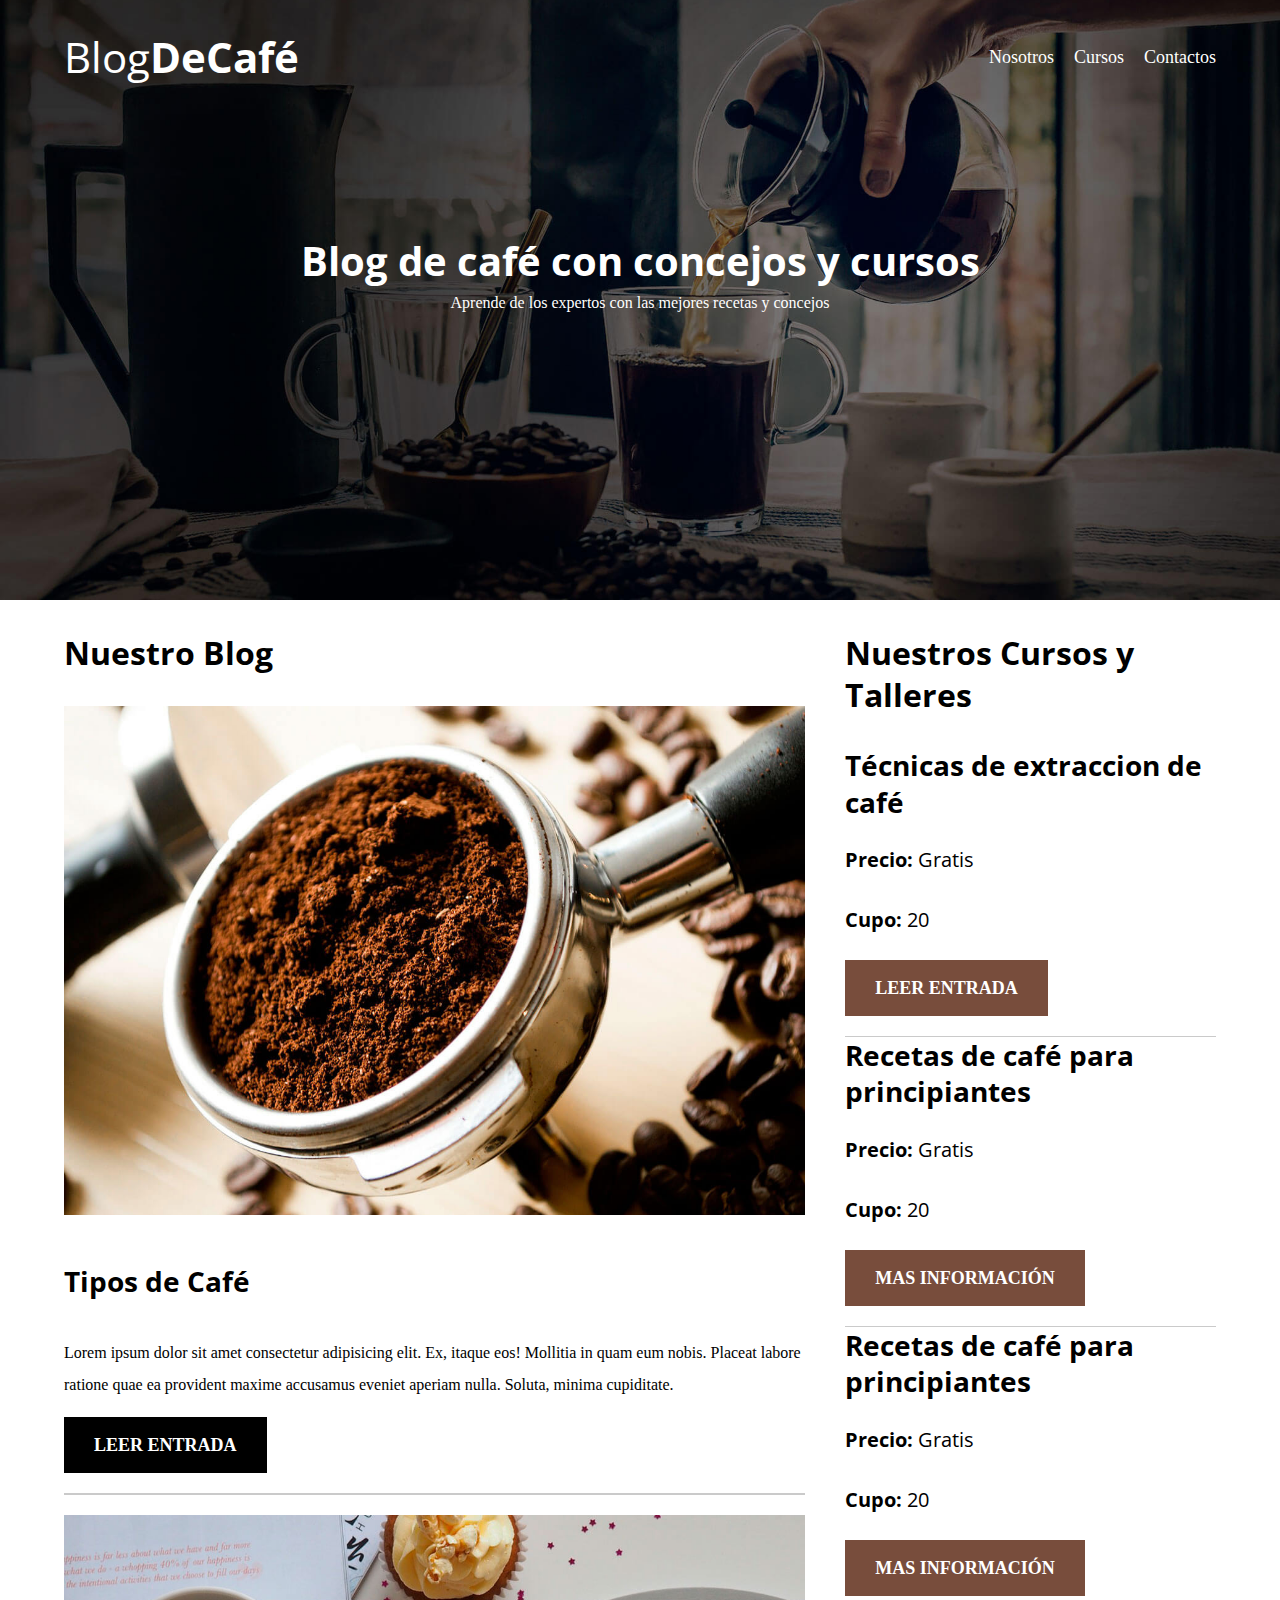
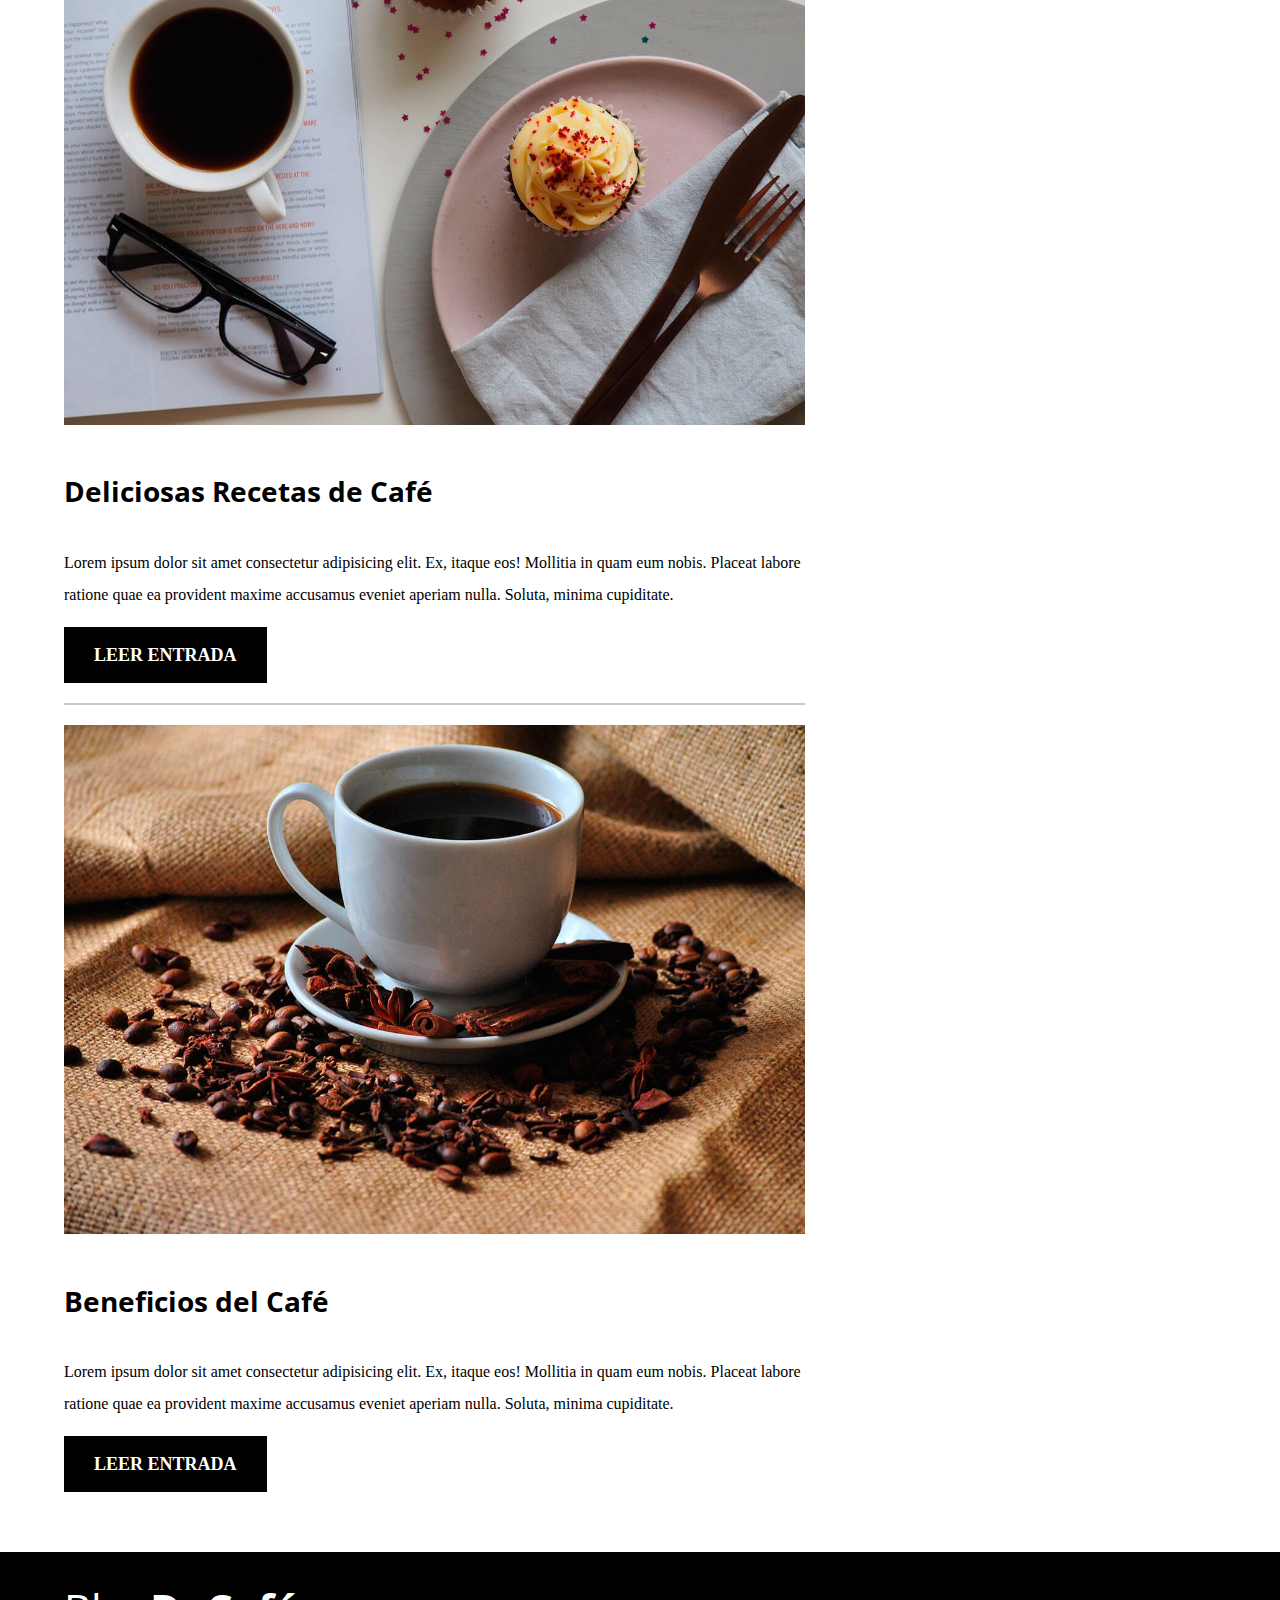
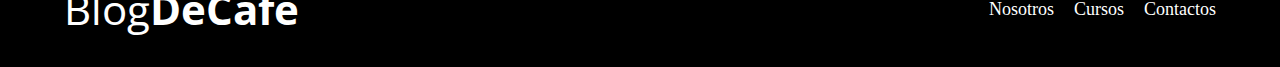
==== index.html @ 7a4f1be2 "update" ====
<!DOCTYPE html>
<html lang="es">
<head>
    <meta charset="UTF-8">
    <meta name="viewport" content="width=device-width, initial-scale=1.0">

    <link rel="preload" href="/css/normalize.css" as="style">
    <link rel="stylesheet" href="css/normalize.css">

    <link href="https://fonts.googleapis.com/css2?family=Open+Sans&family=PT+Sans:wght@400;700&display=swap" rel="stylesheet">

    <link rel="preload" href="/css/style.css" as="style">
    <link rel="stylesheet" href="css/style.css">

    <title>Blog Daniels</title>
</head>

<body>

    <header class="header">

        <div class="contenedor">
            <div class="barra">
                <a class="logo" href="index.html">
                    <h1 class="logo__nombre no-margin centrar-texto">Blog<span class="logo__bold">DeCafé</span></h1>
                </a>

                <nav class="navegacion">
                    <a href="/html/nosotros.html" class="navegacion__enlace">Nosotros</a>
                    <a href="/html/cursos.html" class="navegacion__enlace">Cursos</a>
                    <a href="/html/contacto.html" class="navegacion__enlace">Contactos</a>
                </nav >
            </div>
        </div>

        <div class="header__texto">
            <h2 class="no-margin">Blog de café con concejos y cursos</h2>
            <p class="no-margin"> Aprende de los expertos con las mejores recetas y concejos </p>

        </div>
    </header>

    <div class="contenedor contenido-principal">
        <main class="blog">
            <h3>Nuestro Blog</h3>

            <article class="entrada">  <!-- ARTICULO 1 -->
                <div class="entrada__imagen">
                    <img src="/img/blog1.jpg" alt="Imagen Blog">
                </div>
                <div class="entrada__contenido">
                    <h4 class="">Tipos de Café</h4>
                    <p>Lorem ipsum dolor sit amet consectetur adipisicing elit. Ex, itaque eos! Mollitia in quam eum nobis. Placeat labore ratione quae ea provident maxime accusamus eveniet aperiam nulla. Soluta, minima cupiditate.</p>
                    <a href="/html/entrada.html" class="boton boton-primario">Leer entrada </a>
                </div>
            </article>

            <article class="entrada">  <!-- ARTICULO 2-->
                <div class="entrada__imagen">
                    <img src="/img/blog2.jpg" alt="Imagen Blog">
                </div>
                <div class="entrada__contenido">
                    <h4 class="">Deliciosas Recetas de Café</h4>
                    <p>Lorem ipsum dolor sit amet consectetur adipisicing elit. Ex, itaque eos! Mollitia in quam eum nobis. Placeat labore ratione quae ea provident maxime accusamus eveniet aperiam nulla. Soluta, minima cupiditate.</p>
                    <a href="/html/entrada.html" class="boton boton-primario">Leer entrada </a>
                </div>
            </article>

            <article class="entrada">  <!-- ARTICULO 3 -->
                <div class="entrada__imagen">
                    <img src="/img/blog3.jpg" alt="Imagen Blog">
                </div>
                <div class="entrada__contenido">
                    <h4 class="">Beneficios del Café</h4>
                    <p>Lorem ipsum dolor sit amet consectetur adipisicing elit. Ex, itaque eos! Mollitia in quam eum nobis. Placeat labore ratione quae ea provident maxime accusamus eveniet aperiam nulla. Soluta, minima cupiditate.</p>
                    <a href="/html/entrada.html" class="boton boton-primario">Leer entrada </a>
                </div>
            </article>


        </main>
        <aside class="sidebar">
            <h3>Nuestros Cursos y Talleres</h3>
            <ul class="cursos no-padding">
                <li class="widget-curso"> <!-- INFORMACION 1 -->
                    <h4 class="no-margin">Técnicas de extraccion de café</h4>
                    <p class="widget-curso__label">Precio: 
                        <span class="widget-curso__info">Gratis</span>
                    </p>
                    <p class="widget-curso__label">Cupo: 
                        <span class="widget-curso__info">20</span>
                    </p>
                    <a href="/html/entrada.html" class="boton boton-secundario">Leer entrada </a>
                </li>

                <li class="widget-curso"> <!-- INFORMACION 2 -->
                    <h4 class="no-margin">Recetas de café para principiantes</h4>
                    <p class="widget-curso__label">Precio: 
                        <span class="widget-curso__info">Gratis</span>
                    </p>
                    <p class="widget-curso__label">Cupo: 
                        <span class="widget-curso__info">20</span>
                    </p>
                    <a href="/html/entrada.html" class="boton boton-secundario">Mas Información</a>
                </li>

                <li class="widget-curso"> <!-- INFORMACION 3 -->
                    <h4 class="no-margin">Recetas de café para principiantes</h4>
                    <p class="widget-curso__label">Precio: 
                        <span class="widget-curso__info">Gratis</span>
                    </p>
                    <p class="widget-curso__label">Cupo: 
                        <span class="widget-curso__info">20</span>
                    </p>
                    <a href="/html/entrada.html" class="boton boton-secundario">Mas Información</a>
                </li>
            </ul>

        </aside>

    </div>

    <footer class="footer">
        <div class="contenedor">
            <div class="barra">
                <a class="logo" href="index.html">
                    <h1 class="logo__nombre no-margin centrar-texto">Blog<span class="logo__bold">DeCafé</span></h1>
                </a>

                <nav class="navegacion">
                    <a href="/html/nosotros.html" class="navegacion__enlace">Nosotros</a>
                    <a href="/html/cursos.html" class="navegacion__enlace">Cursos</a>
                    <a href="/html/contacto.html" class="navegacion__enlace">Contactos</a>
                </nav >
            </div>
        </div>
    </footer>


    
</body>
</html>
---- css/style.css ----
/*CONFIGURACION POR DEFECTO*/
:root{
    --blanco:#FFFFFF;
    --negro:#000000;
    --gris:#2929293f;
    --color1:#784D3C;
    
    --fuenteEncabezado: 'Open Sans', sans-serif;
    --fuenteParrafos: 'PT Sans' sans-serif;
}

html{
    box-sizing: border-box;
    font-size: 62.5%; /*1 REM = 10P X*/
}

*, *:before, *:after{
    box-sizing: inherit;
}

body{
    font-family: var(--fuenteParrafos);
    font-size: 1.6rem;
    line-height: 2;
}

/*CONFIGURACIONES GLOBALES */
.contenedor{
    /* max-width: 120rem;
    width: 90%; */
    width: min(90%, 120rem);

    margin: 0 auto;
}

a{
    text-decoration: none;
}

h1, h2, h3, h4{
    font-family: var(--fuenteEncabezado);
    line-height: 1.3;
}

h1{
    font-size: 4.2rem;
}

h2{
    font-size: 4rem;
}

h3{
    font-size: 3.2rem;
}

h4{
    font-size: 2.8rem;
}

img{
    max-width: 100%;
}

/* UTILIDADES */
.no-margin{
    margin: 0;
}

.no-padding{
    padding: 0;
}

.centrar-texto{
    text-align: center;
}

/*ENCABEZADO*/
.header{
    background-image: url(../img/banner.jpg);
    height: 60rem;
    background-size: cover;
    background-repeat: no-repeat;
    background-position: center center;
}

.header__texto{
    text-align: center;
    color: var(--blanco);
    margin-top: 5rem;
}

@media (min-width:768px){
    .header__texto{
        margin-top: 15rem;
    }
}

.barra{
padding-top: 3rem;
}

@media (min-width:768px){
    .barra{
       display: flex;
        justify-content: space-between;
        align-items: center;
    }
}

.logo{
    color: var(--blanco);
}
.logo__nombre{
    font-weight: 400;
}

.logo__bold{
    font-weight: 700;
}

@media (min-width:768px){
    .navegacion{
       display: flex;
       gap: 2rem;
    }
}

.navegacion__enlace{
    display: block;
    text-align: center;
    font-size: 1.8rem;
    color: var(--blanco);
}

@media (min-width:768px){
    .contenido-principal{
       display: grid;
       grid-template-columns: 2fr 1fr;
       column-gap: 4rem;
    }
}

.entrada{
    border-bottom: 2px solid var(--gris);
    margin-bottom: 2rem;
}

.entrada:last-of-type{  /* ELIMINA LO ULTIMO - LINEA */
    border: none;
    margin-bottom: 0;
}

.boton{
    display: block;
    font-family: var(--fuenteParrafos);
    color: var(--blanco);
    text-align: center;
    padding: 1rem 3rem;
    font-size: 1.8rem;
    text-transform: uppercase;
    font-weight: 700;
    margin-bottom: 2rem;
}

@media (min-width:768px){
    .boton{
       display: inline-block;
    }
}

.boton-primario{
    background-color: var(--negro);
}

.boton-secundario{
    background-color: var(--color1);
}

.cursos{
    list-style: none;
}

.widget-curso{
border-bottom: 1px solid var(--gris);
}

.widget-curso:last-of-type{
    border: none;
    margin-bottom: 0;
}

.widget-curso__label{
    font-family: var(--fuenteEncabezado);
    font-weight: bold;

}

.widget-curso__info{
    font-weight: normal;

}

.widget-curso__label,
.widget-curso__info{
    font-size: 2rem;
}

/* PIE DE PAGINA */
.footer{
    background-color: var(--negro);
    padding-bottom: 3rem;
    margin-top: 4rem;
}


/* SOBRE NOSOTROS------------------------ */

@media (min-width:768px){
    .nosotros{
        display: flex;
        /* gap: 2rem; --NO SOPORTA EN MAC*/
        justify-content: space-between;
    }

    .nosotros__imagen,
    .nosotros__informacion{
        /* flex-basis: 50%; --NO SOPORTA EN MAC*/
        flex-basis: calc(50% - 2rem);

    }
    
    .nosotros__informacion{
        text-align: justify;
    }

    /* .nosotros{     --METODO 2
        display: grid;
        grid-template-columns: repeat(2,1fr);
        column-gap: 2rem;
    } */

}


/* PAGINA DE CURSOS */

.curso{
    padding: 3rem 0;
    border-bottom: 1px solid var(--gris);
}

@media (min-width:768px){
    .curso{
        display: grid;
        grid-template-columns: 1fr 2fr;
        column-gap: 4rem;
    }
}

.curso:last-of-type{
    border: none;
}

.curso__label{
    font-family: var(--fuenteEncabezado);
    font-weight: bold;

}

.curso__info{
    font-weight: normal;

}

.curso__label,
.curso__info{
    font-size: 2rem;
}

.curso__descripcion{
    text-align: justify;
}
---- css/style.css ----
/*CONFIGURACION POR DEFECTO*/
:root{
    --blanco:#FFFFFF;
    --negro:#000000;
    --gris:#2929293f;
    --color1:#784D3C;
    
    --fuenteEncabezado: 'Open Sans', sans-serif;
    --fuenteParrafos: 'PT Sans' sans-serif;
}

html{
    box-sizing: border-box;
    font-size: 62.5%; /*1 REM = 10P X*/
}

*, *:before, *:after{
    box-sizing: inherit;
}

body{
    font-family: var(--fuenteParrafos);
    font-size: 1.6rem;
    line-height: 2;
}

/*CONFIGURACIONES GLOBALES */
.contenedor{
    /* max-width: 120rem;
    width: 90%; */
    width: min(90%, 120rem);

    margin: 0 auto;
}

a{
    text-decoration: none;
}

h1, h2, h3, h4{
    font-family: var(--fuenteEncabezado);
    line-height: 1.3;
}

h1{
    font-size: 4.2rem;
}

h2{
    font-size: 4rem;
}

h3{
    font-size: 3.2rem;
}

h4{
    font-size: 2.8rem;
}

img{
    max-width: 100%;
}

/* UTILIDADES */
.no-margin{
    margin: 0;
}

.no-padding{
    padding: 0;
}

.centrar-texto{
    text-align: center;
}

/*ENCABEZADO*/
.header{
    background-image: url(../img/banner.jpg);
    height: 60rem;
    background-size: cover;
    background-repeat: no-repeat;
    background-position: center center;
}

.header__texto{
    text-align: center;
    color: var(--blanco);
    margin-top: 5rem;
}

@media (min-width:768px){
    .header__texto{
        margin-top: 15rem;
    }
}

.barra{
padding-top: 3rem;
}

@media (min-width:768px){
    .barra{
       display: flex;
        justify-content: space-between;
        align-items: center;
    }
}

.logo{
    color: var(--blanco);
}
.logo__nombre{
    font-weight: 400;
}

.logo__bold{
    font-weight: 700;
}

@media (min-width:768px){
    .navegacion{
       display: flex;
       gap: 2rem;
    }
}

.navegacion__enlace{
    display: block;
    text-align: center;
    font-size: 1.8rem;
    color: var(--blanco);
}

@media (min-width:768px){
    .contenido-principal{
       display: grid;
       grid-template-columns: 2fr 1fr;
       column-gap: 4rem;
    }
}

.entrada{
    border-bottom: 2px solid var(--gris);
    margin-bottom: 2rem;
}

.entrada:last-of-type{  /* ELIMINA LO ULTIMO - LINEA */
    border: none;
    margin-bottom: 0;
}

.boton{
    display: block;
    font-family: var(--fuenteParrafos);
    color: var(--blanco);
    text-align: center;
    padding: 1rem 3rem;
    font-size: 1.8rem;
    text-transform: uppercase;
    font-weight: 700;
    margin-bottom: 2rem;
}

@media (min-width:768px){
    .boton{
       display: inline-block;
    }
}

.boton-primario{
    background-color: var(--negro);
}

.boton-secundario{
    background-color: var(--color1);
}

.cursos{
    list-style: none;
}

.widget-curso{
border-bottom: 1px solid var(--gris);
}

.widget-curso:last-of-type{
    border: none;
    margin-bottom: 0;
}

.widget-curso__label{
    font-family: var(--fuenteEncabezado);
    font-weight: bold;

}

.widget-curso__info{
    font-weight: normal;

}

.widget-curso__label,
.widget-curso__info{
    font-size: 2rem;
}

/* PIE DE PAGINA */
.footer{
    background-color: var(--negro);
    padding-bottom: 3rem;
    margin-top: 4rem;
}


/* SOBRE NOSOTROS------------------------ */

@media (min-width:768px){
    .nosotros{
        display: flex;
        /* gap: 2rem; --NO SOPORTA EN MAC*/
        justify-content: space-between;
    }

    .nosotros__imagen,
    .nosotros__informacion{
        /* flex-basis: 50%; --NO SOPORTA EN MAC*/
        flex-basis: calc(50% - 2rem);

    }
    
    .nosotros__informacion{
        text-align: justify;
    }

    /* .nosotros{     --METODO 2
        display: grid;
        grid-template-columns: repeat(2,1fr);
        column-gap: 2rem;
    } */

}


/* PAGINA DE CURSOS */

.curso{
    padding: 3rem 0;
    border-bottom: 1px solid var(--gris);
}

@media (min-width:768px){
    .curso{
        display: grid;
        grid-template-columns: 1fr 2fr;
        column-gap: 4rem;
    }
}

.curso:last-of-type{
    border: none;
}

.curso__label{
    font-family: var(--fuenteEncabezado);
    font-weight: bold;

}

.curso__info{
    font-weight: normal;

}

.curso__label,
.curso__info{
    font-size: 2rem;
}

.curso__descripcion{
    text-align: justify;
}
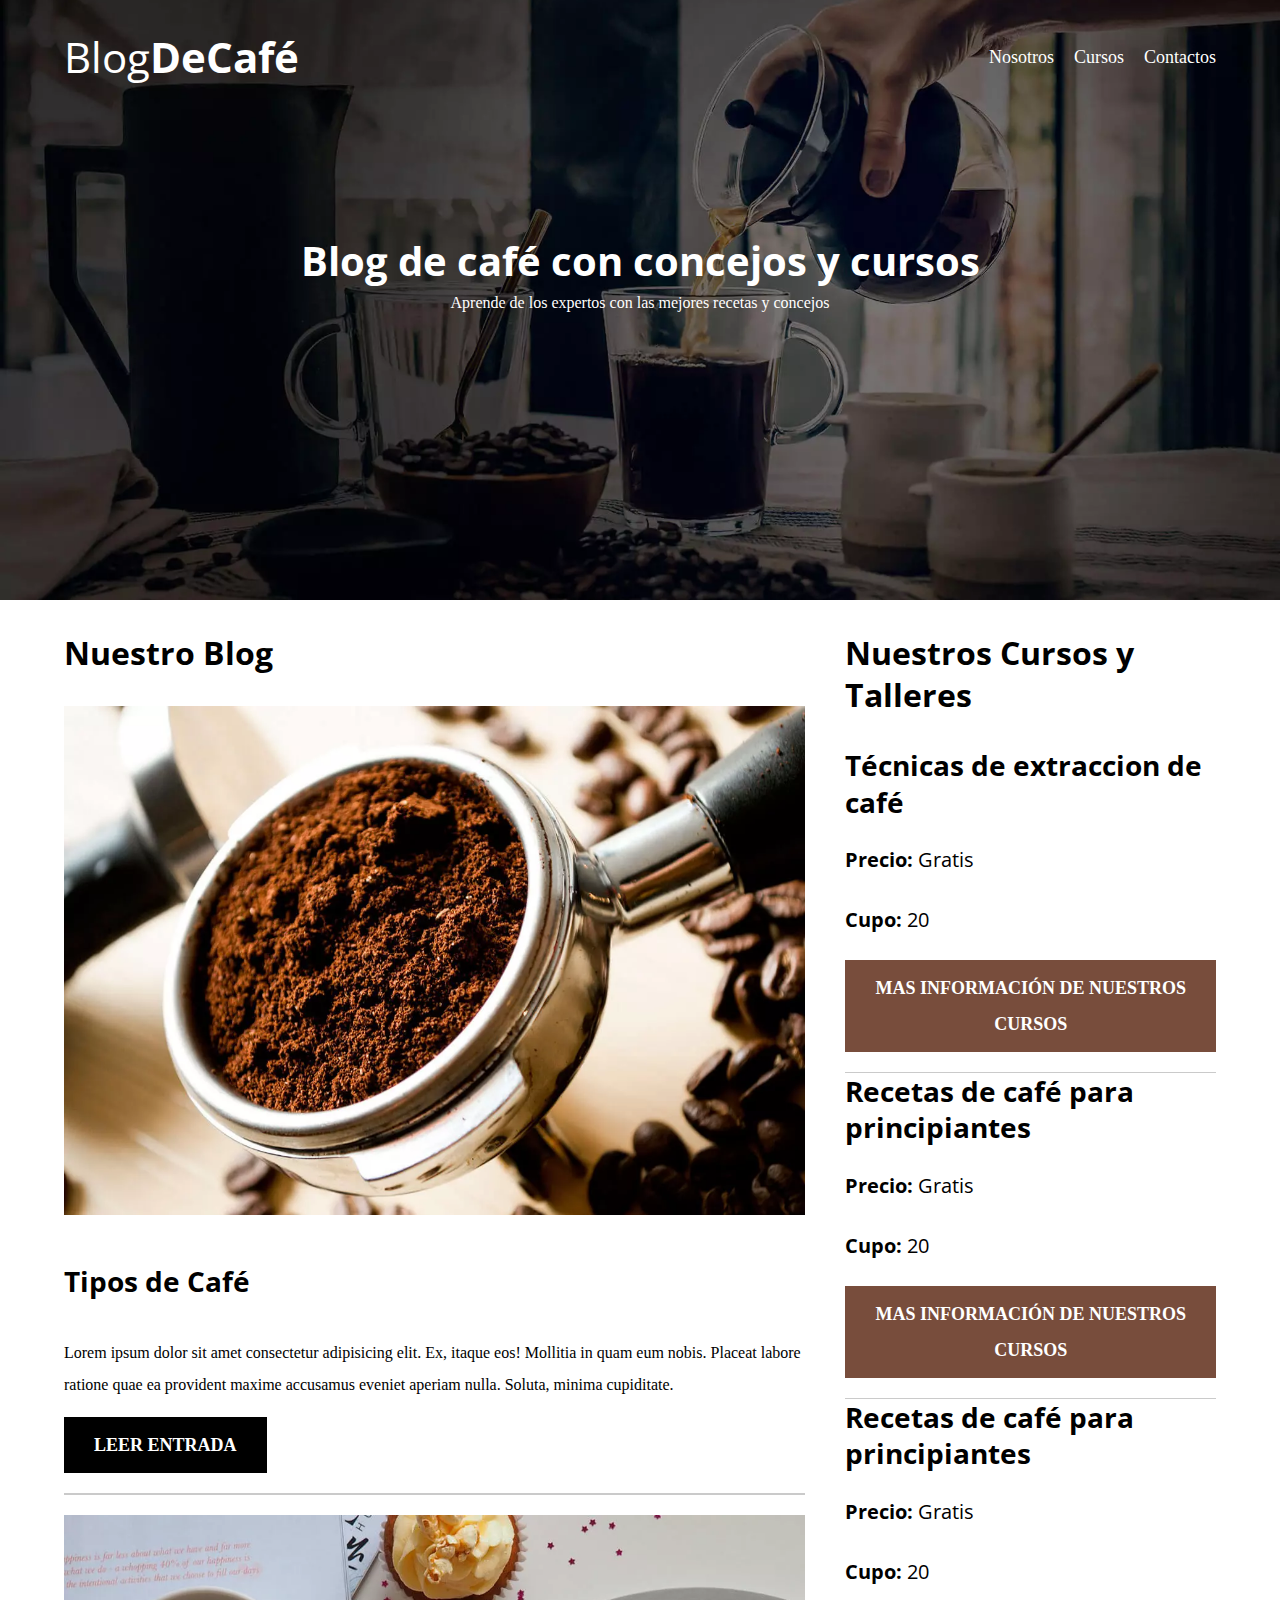
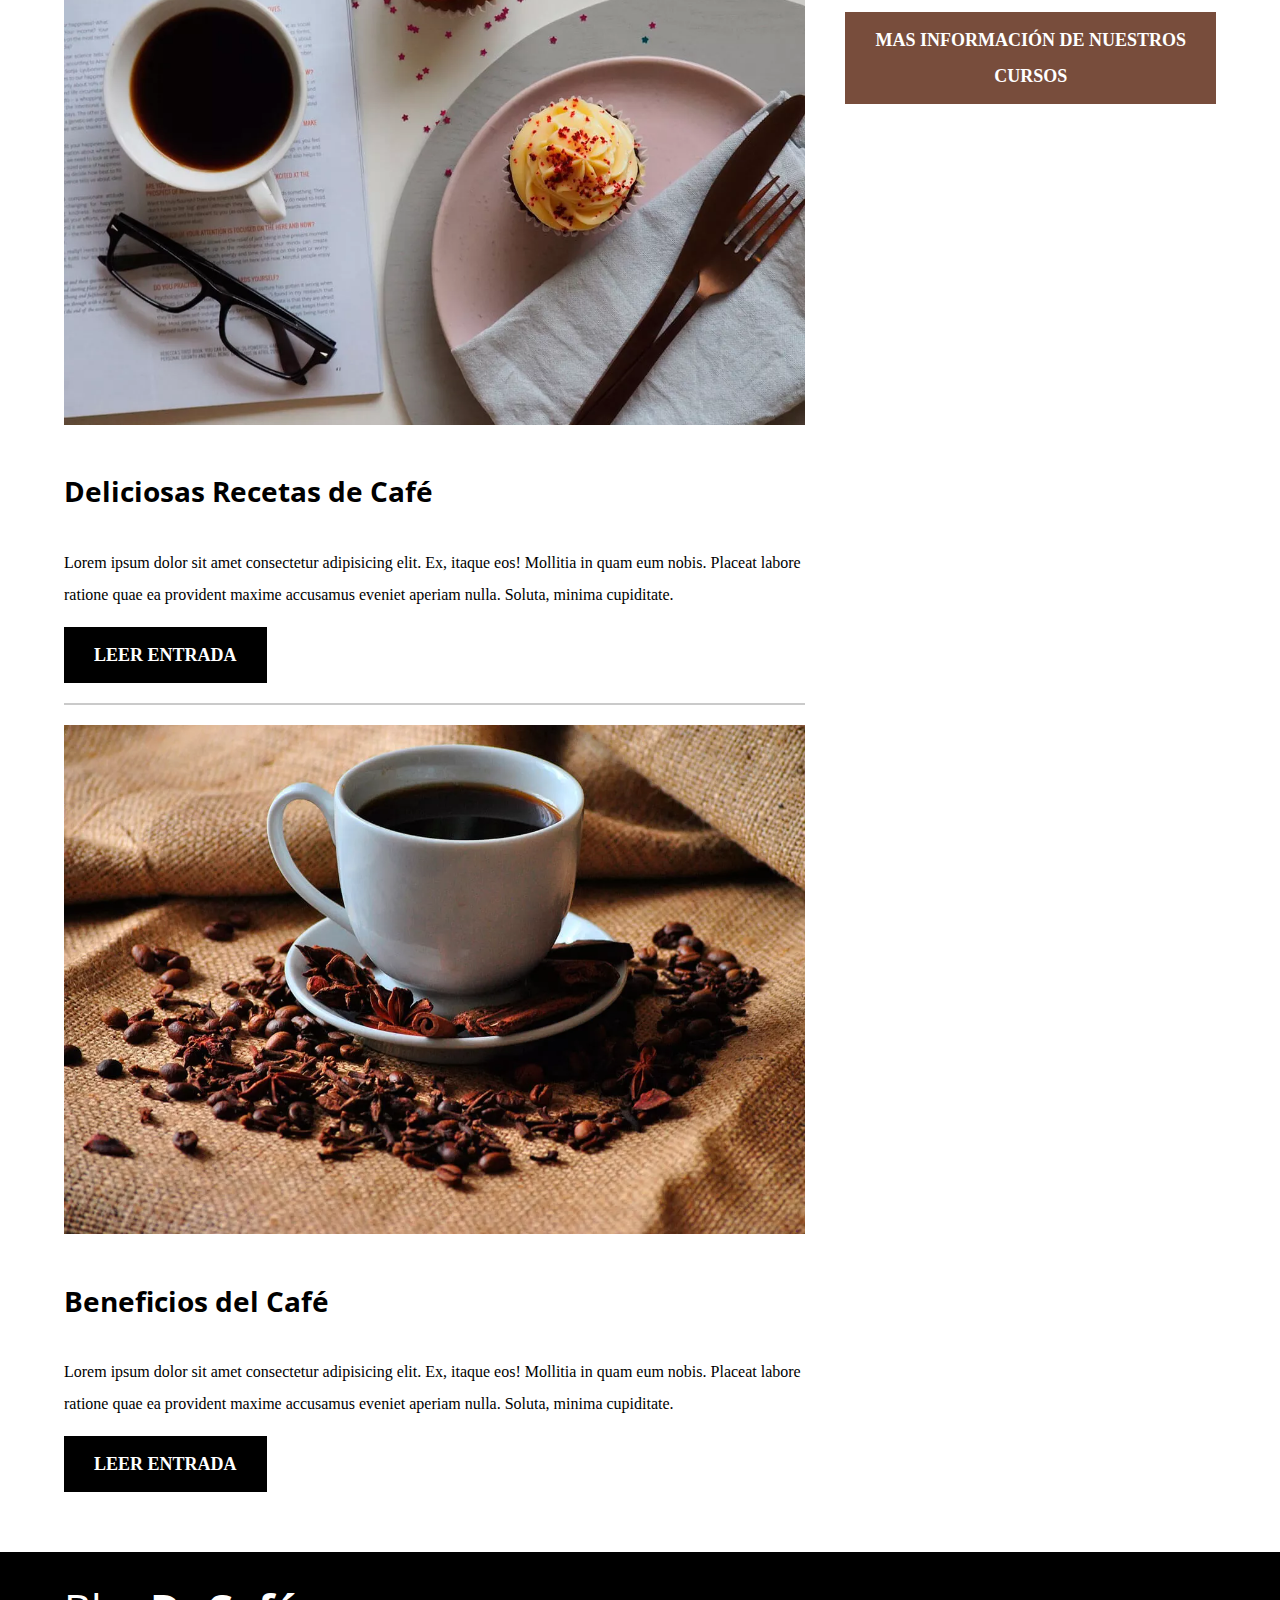
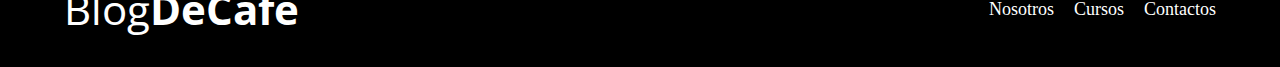
==== commit 38d92cc7: "update" ====
--- a/index.html
+++ b/index.html
@@ -4,13 +4,23 @@
     <meta charset="UTF-8">
     <meta name="viewport" content="width=device-width, initial-scale=1.0">
 
-    <link rel="preload" href="/css/normalize.css" as="style">
-    <link rel="stylesheet" href="css/normalize.css">
+    <meta name="description" content="Pagína web de café">
 
+   <!-- PREFETECH-->
+
+   <link rel="prefetch" href="/html/nosotros.html" as="document">
+
+   <!-- PRELOAD -->
+    <link rel="preload" href="../css/normalize.css" as="style">
+    <link rel="stylesheet" href="../css/normalize.css">
+
+    <link rel="preload" href="https://fonts.googleapis.com/css2?family=Open+Sans&family=PT+Sans:wght@400;700&display=swap" crossorigin="crossorigin" as="font">
     <link href="https://fonts.googleapis.com/css2?family=Open+Sans&family=PT+Sans:wght@400;700&display=swap" rel="stylesheet">
 
-    <link rel="preload" href="/css/style.css" as="style">
-    <link rel="stylesheet" href="css/style.css">
+    <link rel="preload" href="../css/style.css" as="style">
+    <link rel="stylesheet" href="../css/style.css">
+
+    <link rel="preload" href="../img/blog1.jpg" as="image">
 
     <title>Blog Daniels</title>
 </head>
@@ -46,7 +56,10 @@
 
             <article class="entrada">  <!-- ARTICULO 1 -->
                 <div class="entrada__imagen">
-                    <img src="/img/blog1.jpg" alt="Imagen Blog">
+                    <picture>   <!-- IMAGEN DE FORMATO WEBP -->
+                        <source srcset="img/blog1.webp" type="image/webp" loading="lazy">
+                        <img src="/img/blog1.jpg" alt="Imagen Blog" loading="lazy">
+                    </picture>    
                 </div>
                 <div class="entrada__contenido">
                     <h4 class="">Tipos de Café</h4>
@@ -57,7 +70,10 @@
 
             <article class="entrada">  <!-- ARTICULO 2-->
                 <div class="entrada__imagen">
-                    <img src="/img/blog2.jpg" alt="Imagen Blog">
+                    <picture>   <!-- IMAGEN DE FORMATO WEBP -->
+                        <source srcset="img/blog2.webp" type="image/webp" loading="lazy">
+                        <img src="/img/blog2.jpg" alt="Imagen Blog" loading="lazy">
+                    </picture>  
                 </div>
                 <div class="entrada__contenido">
                     <h4 class="">Deliciosas Recetas de Café</h4>
@@ -68,7 +84,10 @@
 
             <article class="entrada">  <!-- ARTICULO 3 -->
                 <div class="entrada__imagen">
-                    <img src="/img/blog3.jpg" alt="Imagen Blog">
+                    <picture>   <!-- IMAGEN DE FORMATO WEBP -->
+                        <source srcset="img/blog3.webp" type="image/webp" loading="lazy">
+                        <img src="/img/blog3.jpg" alt="Imagen Blog" loading="lazy">
+                    </picture>  
                 </div>
                 <div class="entrada__contenido">
                     <h4 class="">Beneficios del Café</h4>
@@ -90,7 +109,7 @@
                     <p class="widget-curso__label">Cupo: 
                         <span class="widget-curso__info">20</span>
                     </p>
-                    <a href="/html/entrada.html" class="boton boton-secundario">Leer entrada </a>
+                    <a href="/html/entrada.html" class="boton boton-secundario">Mas Información de Nuestros Cursos</a>
                 </li>
 
                 <li class="widget-curso"> <!-- INFORMACION 2 -->
@@ -101,7 +120,7 @@
                     <p class="widget-curso__label">Cupo: 
                         <span class="widget-curso__info">20</span>
                     </p>
-                    <a href="/html/entrada.html" class="boton boton-secundario">Mas Información</a>
+                    <a href="/html/entrada.html" class="boton boton-secundario">Mas Información de Nuestros Cursos</a>
                 </li>
 
                 <li class="widget-curso"> <!-- INFORMACION 3 -->
@@ -112,7 +131,7 @@
                     <p class="widget-curso__label">Cupo: 
                         <span class="widget-curso__info">20</span>
                     </p>
-                    <a href="/html/entrada.html" class="boton boton-secundario">Mas Información</a>
+                    <a href="/html/entrada.html" class="boton boton-secundario">Mas Información de Nuestros Cursos</a>
                 </li>
             </ul>
 
@@ -136,7 +155,7 @@
         </div>
     </footer>
 
-
+    <script src="/js/modernize.js"></script>
     
 </body>
 </html>--- a/css/style.css
+++ b/css/style.css
@@ -76,8 +76,17 @@
 }
 
 /*ENCABEZADO*/
+
+/* DEBE TENER EL MODERNIZE PARA VER COMPATIBILIDAD */
+.webp .header{ /*SI ES COMPATIBLE CON WEBP*/
+    background-image: url(../img/banner.webp);  
+}
+
+.no-webp .header{/*NO ES COMPATIBLE CON WEBP*/
+    background-image: url(../img/banner.jpg);  
+}
+
 .header{
-    background-image: url(../img/banner.jpg);
     height: 60rem;
     background-size: cover;
     background-repeat: no-repeat;
@@ -161,12 +170,17 @@
     text-transform: uppercase;
     font-weight: 700;
     margin-bottom: 2rem;
+    border: none;
 }
 
 @media (min-width:768px){
     .boton{
        display: inline-block;
     }
+}
+
+.boton:hover{
+    cursor: pointer;
 }
 
 .boton-primario{
@@ -282,10 +296,58 @@
     text-align: justify;
 }
 
-
-
-
-
-
-
-
+/* PAGINA ENTRADA */
+
+.entrada__informacion{
+    text-align: justify;
+}
+
+/* PAGINA CONTACTO */
+.contacto-bg{
+    background-image: url(../img/contacto.jpg);
+    height: 40rem;
+    background-size: cover;
+    background-repeat: no-repeat;
+}
+
+.formulario{
+    background-color: var(--blanco);
+    margin: -5rem auto 0 auto;
+    width: 95%;
+    padding: 5rem;
+}
+
+.campo{
+    display: flex;
+    margin-bottom: 2rem;
+    
+}
+
+.campo__label{
+    flex: 0 0 10rem;
+    text-align: right;
+    padding-right: 3rem;
+
+}
+
+.campo__field{
+    flex: 1;
+    border: 1px solid var(--gris);
+}
+
+.campo__field--area{
+    height: 20rem;
+}
+
+.contacto__bt{
+    justify-content: center;
+}
+
+
+
+
+
+
+
+
+
--- a/css/style.css
+++ b/css/style.css
@@ -76,8 +76,17 @@
 }
 
 /*ENCABEZADO*/
+
+/* DEBE TENER EL MODERNIZE PARA VER COMPATIBILIDAD */
+.webp .header{ /*SI ES COMPATIBLE CON WEBP*/
+    background-image: url(../img/banner.webp);  
+}
+
+.no-webp .header{/*NO ES COMPATIBLE CON WEBP*/
+    background-image: url(../img/banner.jpg);  
+}
+
 .header{
-    background-image: url(../img/banner.jpg);
     height: 60rem;
     background-size: cover;
     background-repeat: no-repeat;
@@ -161,12 +170,17 @@
     text-transform: uppercase;
     font-weight: 700;
     margin-bottom: 2rem;
+    border: none;
 }
 
 @media (min-width:768px){
     .boton{
        display: inline-block;
     }
+}
+
+.boton:hover{
+    cursor: pointer;
 }
 
 .boton-primario{
@@ -282,10 +296,58 @@
     text-align: justify;
 }
 
-
-
-
-
-
-
-
+/* PAGINA ENTRADA */
+
+.entrada__informacion{
+    text-align: justify;
+}
+
+/* PAGINA CONTACTO */
+.contacto-bg{
+    background-image: url(../img/contacto.jpg);
+    height: 40rem;
+    background-size: cover;
+    background-repeat: no-repeat;
+}
+
+.formulario{
+    background-color: var(--blanco);
+    margin: -5rem auto 0 auto;
+    width: 95%;
+    padding: 5rem;
+}
+
+.campo{
+    display: flex;
+    margin-bottom: 2rem;
+    
+}
+
+.campo__label{
+    flex: 0 0 10rem;
+    text-align: right;
+    padding-right: 3rem;
+
+}
+
+.campo__field{
+    flex: 1;
+    border: 1px solid var(--gris);
+}
+
+.campo__field--area{
+    height: 20rem;
+}
+
+.contacto__bt{
+    justify-content: center;
+}
+
+
+
+
+
+
+
+
+
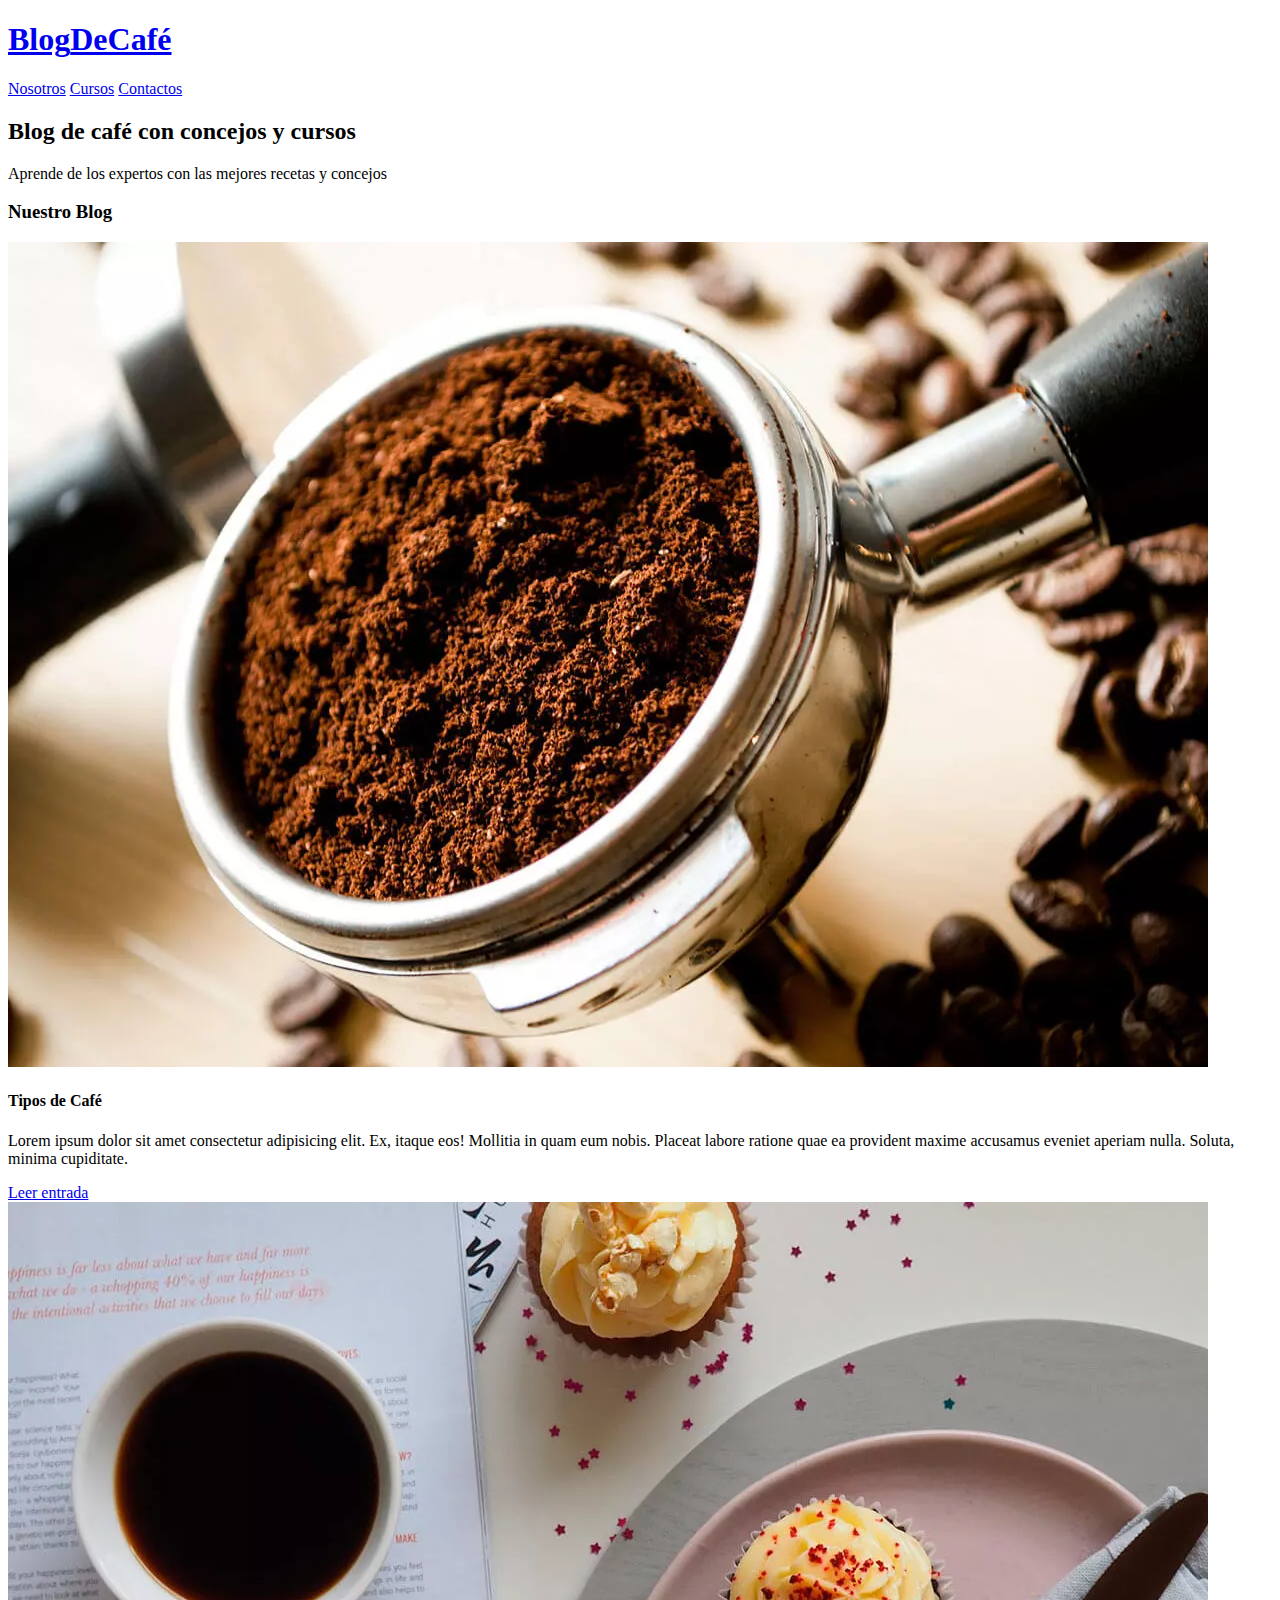
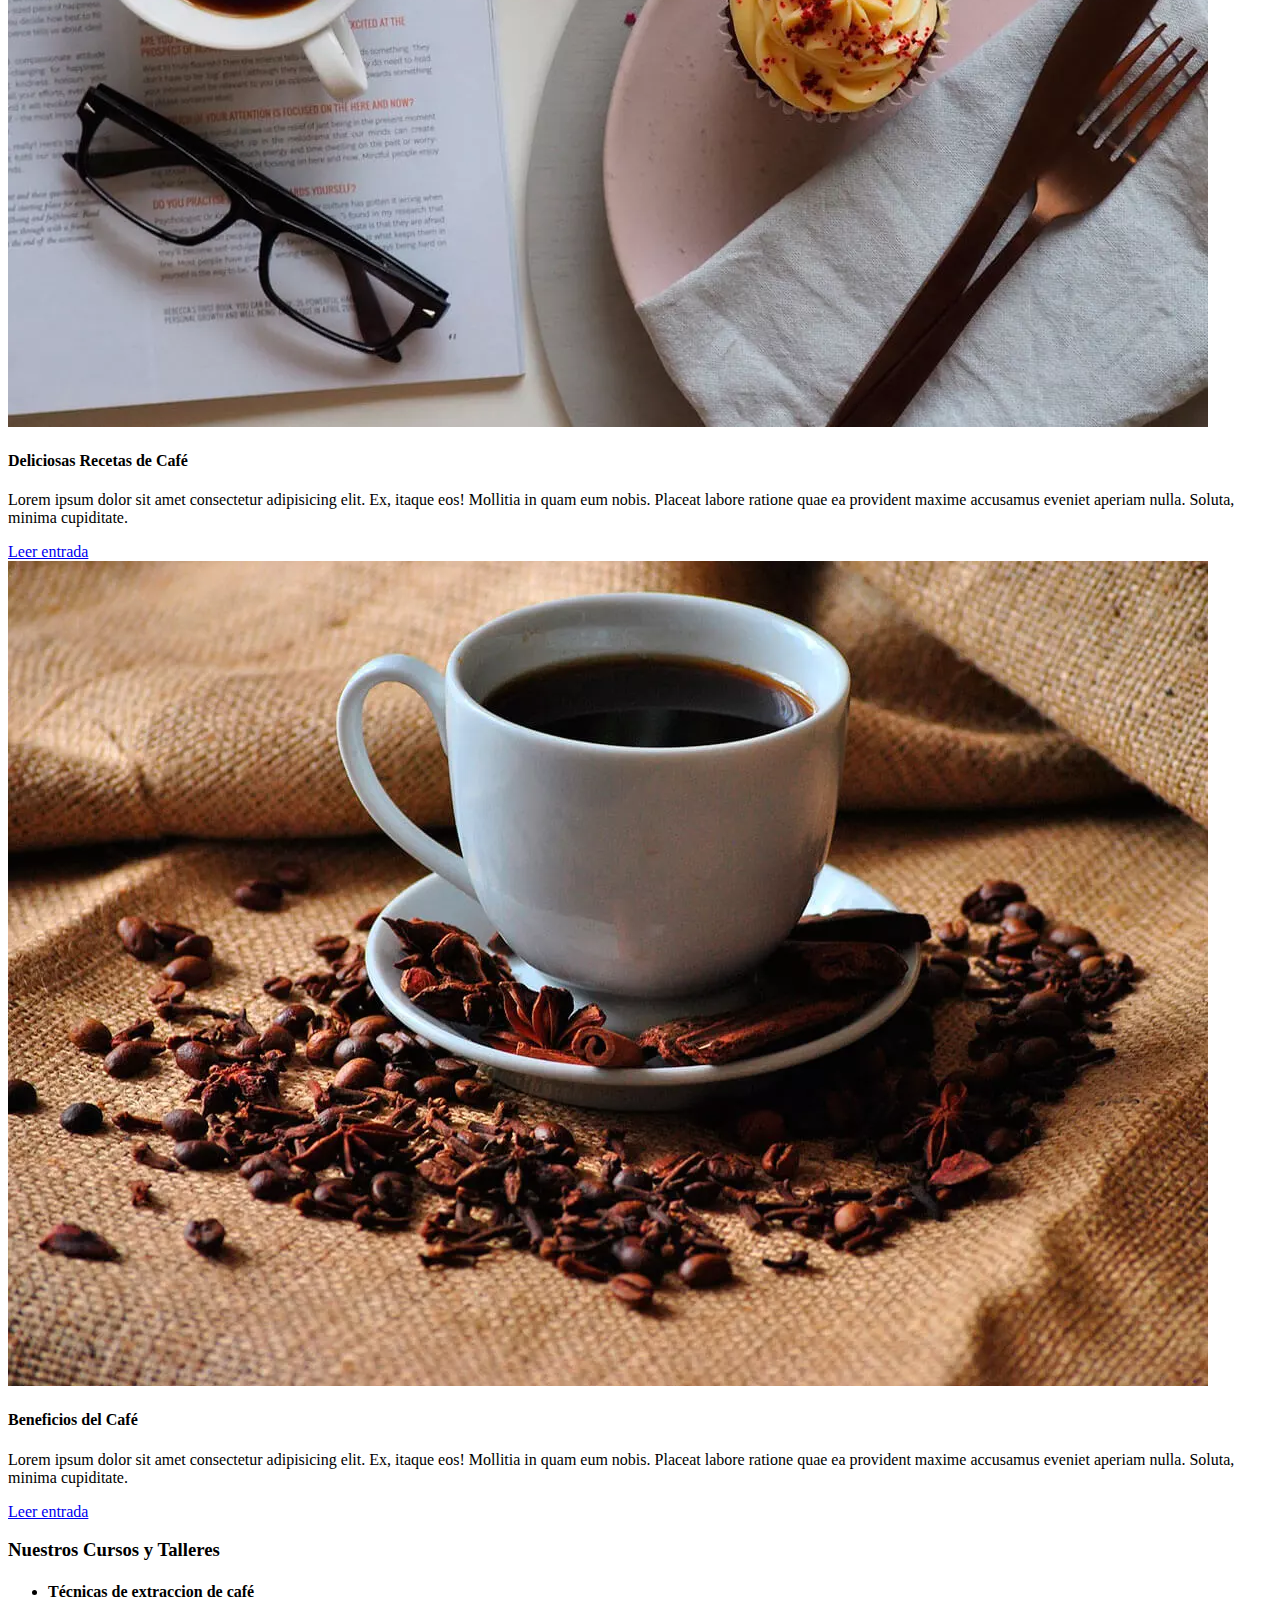
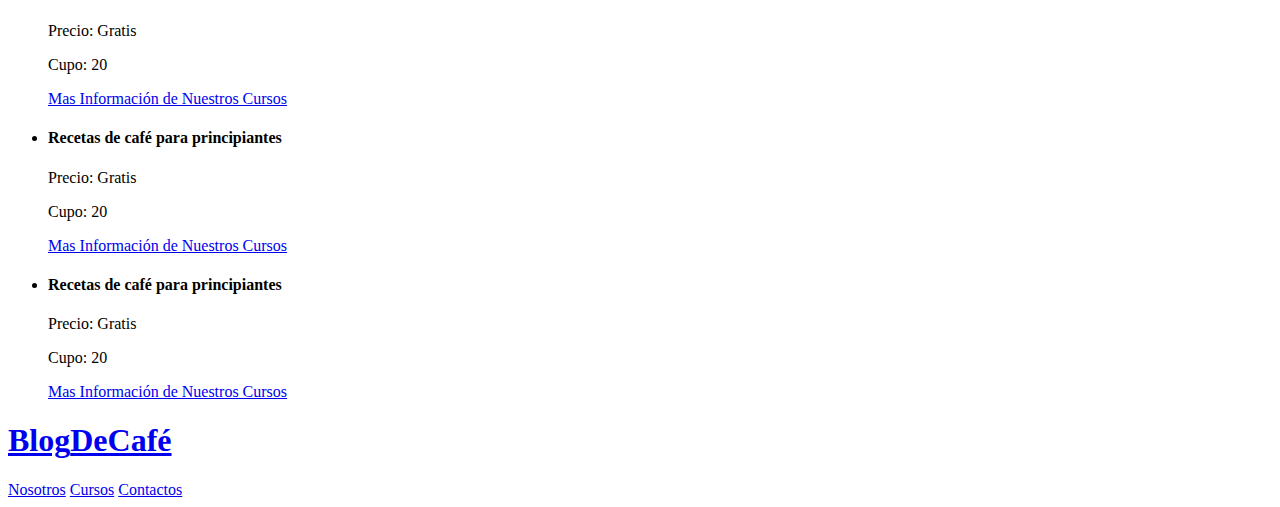
==== commit 1159753c: "update" ====
--- a/index.html
+++ b/index.html
@@ -8,19 +8,19 @@
 
    <!-- PREFETECH-->
 
-   <link rel="prefetch" href="/html/nosotros.html" as="document">
+   <link rel="prefetch" href="/PaguinaWeb_Proyecto_3/html/nosotros.html" as="document">
 
    <!-- PRELOAD -->
-    <link rel="preload" href="../css/normalize.css" as="style">
-    <link rel="stylesheet" href="../css/normalize.css">
+    <link rel="preload" href="/PaguinaWeb_Proyecto_3/css/normalize.css" as="style">
+    <link rel="stylesheet" href="/PaguinaWeb_Proyecto_3/css/normalize.css">
 
     <link rel="preload" href="https://fonts.googleapis.com/css2?family=Open+Sans&family=PT+Sans:wght@400;700&display=swap" crossorigin="crossorigin" as="font">
     <link href="https://fonts.googleapis.com/css2?family=Open+Sans&family=PT+Sans:wght@400;700&display=swap" rel="stylesheet">
 
-    <link rel="preload" href="../css/style.css" as="style">
-    <link rel="stylesheet" href="../css/style.css">
+    <link rel="preload" href="/PaguinaWeb_Proyecto_3/css/style.css" as="style">
+    <link rel="stylesheet" href="/PaguinaWeb_Proyecto_3/css/style.css">
 
-    <link rel="preload" href="../img/blog1.jpg" as="image">
+    <link rel="preload" href="/PaguinaWeb_Proyecto_3/img/blog1.jpg" as="image">
 
     <title>Blog Daniels</title>
 </head>
